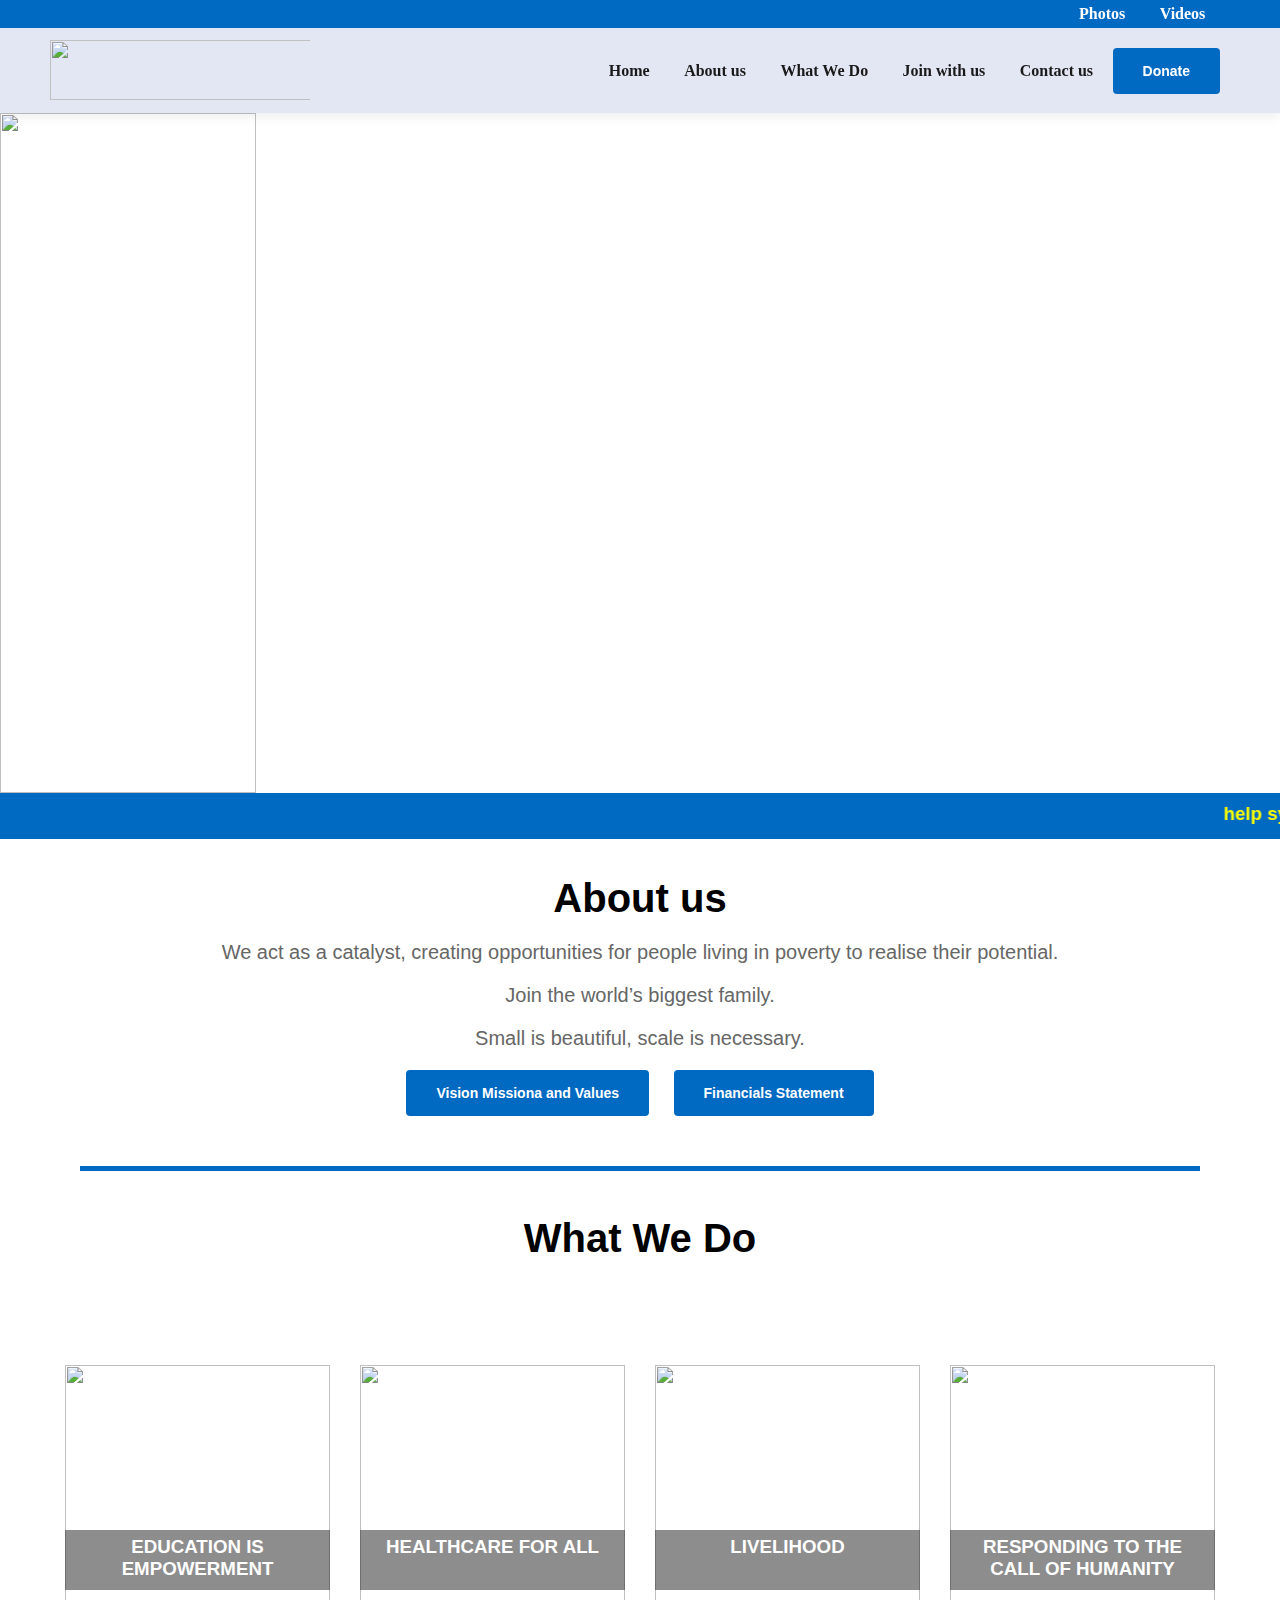
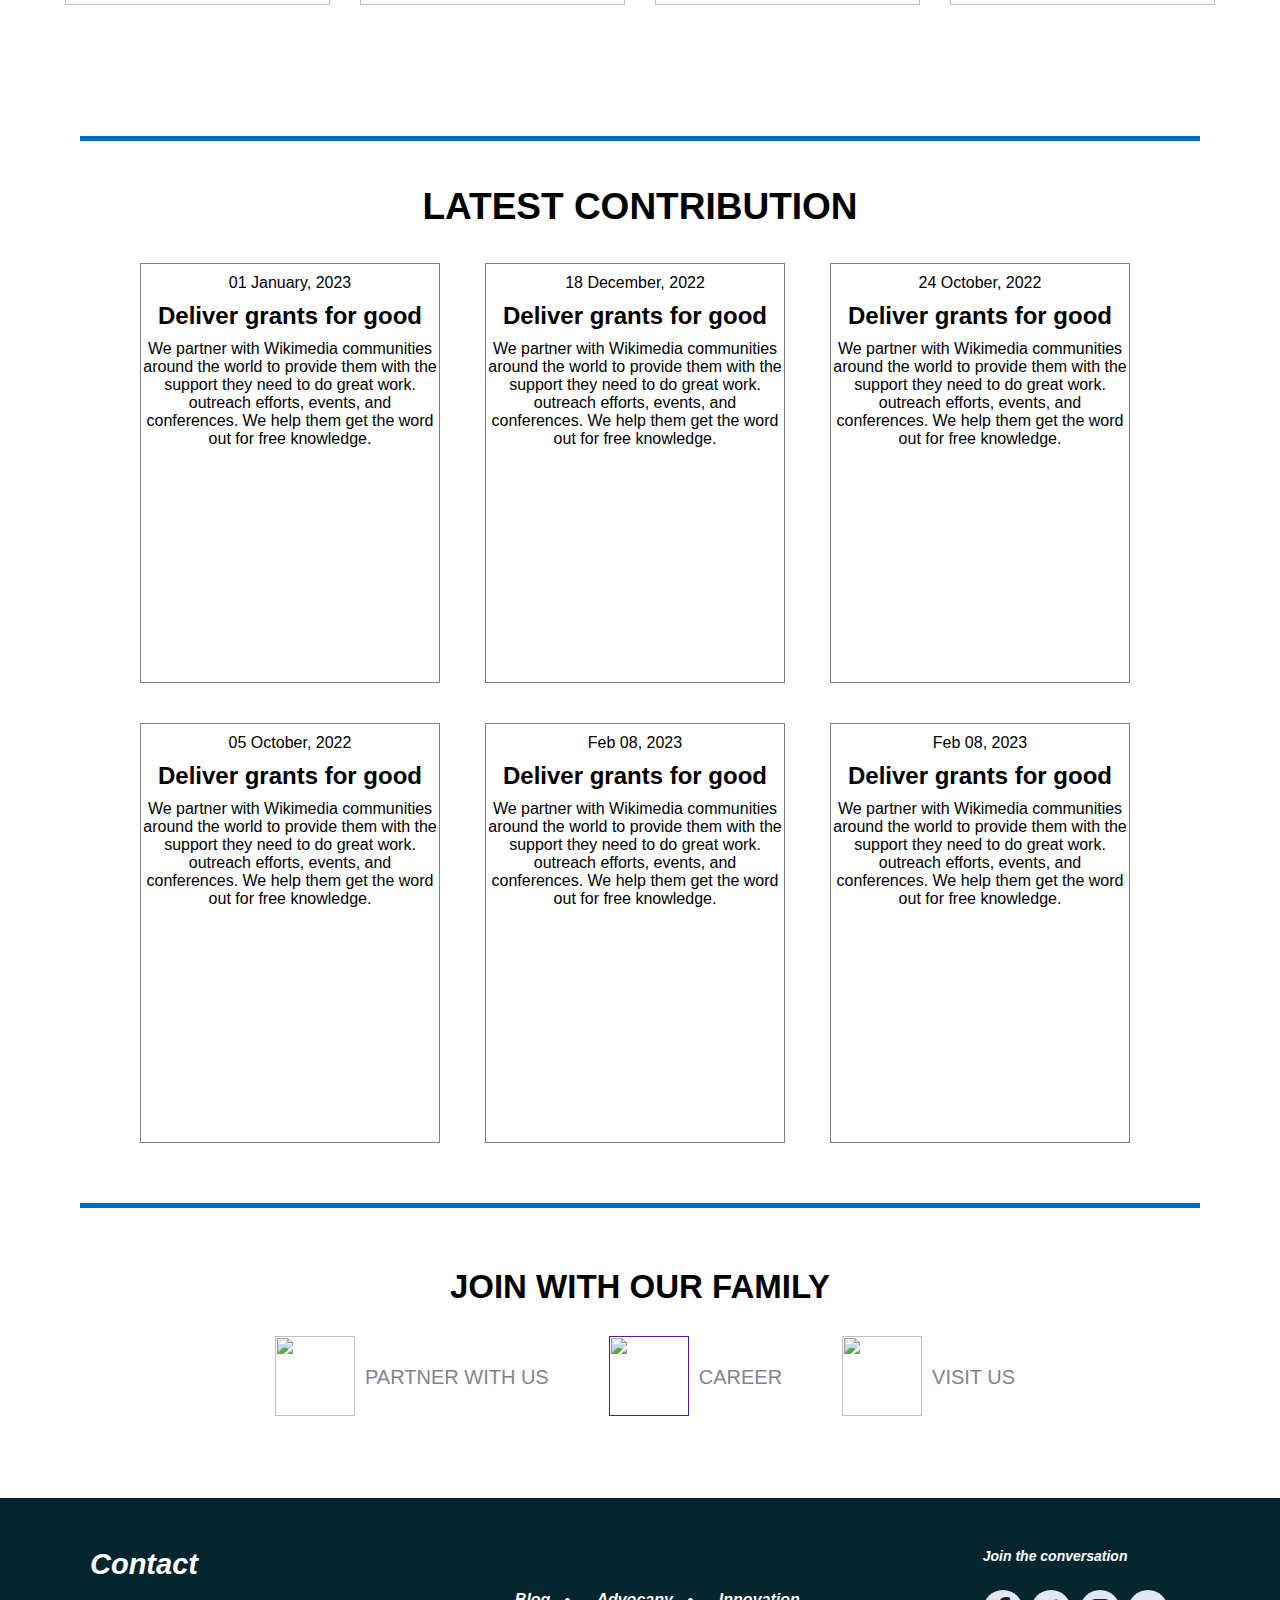
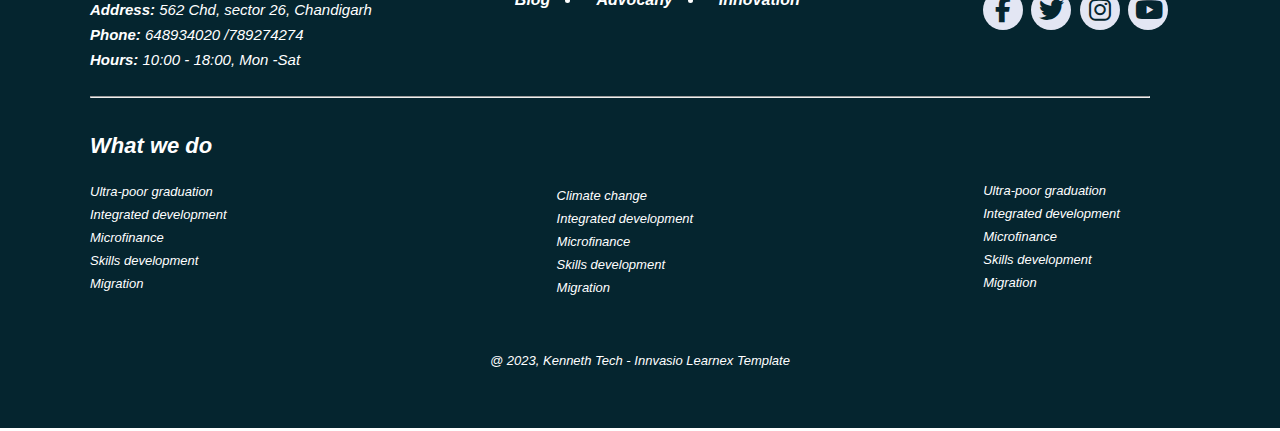
==== index.html @ 6856a327 "Add files via upload" ====
<!DOCTYPE html>
<html lang="en">
<head>
    <meta charset="UTF-8">
    <meta http-equiv="X-UA-Compatible" content="IE=edge">
    <meta name="viewport" content="width=device-width, initial-scale=1.0">
    <link rel="stylesheet" href="./style/style.css">
    <link rel="stylesheet" type="text/css" href="https://cdnjs.cloudflare.com/ajax/libs/font-awesome/6.3.0/css/all.min.css">
    <script src="https://code.jquery.com/jquery-3.6.0.min.js" integrity="sha256-/xUj+3OJU5yExlq6GSYGSHk7tPXikynS7ogEvDej/m4=" crossorigin="anonymous"></script>
    <title>NGO</title>
</head>
<body>

    <!-- ################# ----------------   Navber  --------------################# -->
    <nav id="navbar">
        <div class="nav-1">
            <ul id="menu-1">
                <li><a href="./photoPages/photo.html">Photos</a></li>
                <li><a href="./videoPages/video.html">Videos</a></li>
            </ul>
        </div>

        <div class="nav-2">
            <img src="img/logo/logo_Innvasia.png" class="logo">
            <ul id="menu-2">
                <li><a href="">Home</a></li>
                <li><a href="#notice">About us</a></li>
                <li><a href="#about">What We Do</a></li>
                <li><a href="#partnerBannar">Join with us</a></li>
                <li><a href="form.html">Contact us</a></li>
                <!-- <button class="donate"><a href="payment.html">Donate</a></button> -->
                <a href="../payment.html"><button class="donate">Donate</button></a>
            </ul>
        </div>
    </nav>

     <!-- ################# ----------------   Home  --------------################# -->
    <section id="header">

        <!-- <div class="notice" style="position: absolute;">
            <marquee  direction="" loop=""  behaviour="alternative">
                <h3>help syrian people</h3>
              </marquee>
              <h3>Lorem</h3>
        </div> -->


        <div class="home-img" style="position: relative;">
            <figure>
                <!-- <img src="img/home/plant.png">
                <img src="img/home/plant2.png">
                <img src="img/home/plant3.png">
                <img src="img/home/plant.png"> -->
                <!-- <img src="https://media.istockphoto.com/id/1344903849/photo/paper-people-chain-with-hearts-teamwork-and-love-concept.jpg?b=1&s=170667a&w=0&k=20&c=loVQAC9tllBpuEjWaiavvhNIBdnwnMPjDzoLwsaa2D0=" alt=""> -->
                <img src="./img/home/8.jpg" alt="">
                <!-- <img src="http://www.brac.net/images/banners/tgf-home-banner.jpg" alt=""> -->
                <img src="./img/home/IMG_3693.jpg" alt="">
                <img src="./img/home/11.jpeg" alt="">
                <img src="https://media.istockphoto.com/id/941788480/photo/portrait-of-girl-kid-having-mid-day-meal-in-indian-school.jpg?b=1&s=170667a&w=0&k=20&c=iiSKFLXNeMgFjHuPmfT_6s2xsFm37OPguVdTxDkLU68=" alt="">
                <img src="./img/home/8.jpg" alt="">
            </figure>
        </div> 

        <!-- <div class="notice">
            <marquee behavior="alternate" direction="" loop="" >
                <div class="notice-1">
                    <div class="notice-img">
                        <img src="./img/home/1.avif" height="50px" width="70px" alt="">
                        <img src="./img/home/4000.webp" height="50px" width="70px" alt="">
                    </div>
                    <h3>help syrian people</h3>
                </div>
            </marquee>
        </div> -->


         <!-- <img src="" id="image" alt=""> -->
    </section>

     <!-- ################# ----------------  Notice --------------################# -->

    <section id="notice">
        <div class="notice-1">
            <marquee  direction="" loop=""  behaviour="alternative">
            <a href="payment.html"><h3>help syrian people</h3></a>
            </marquee>
        </div>
    
    </section>

     <!-- ################# ----------------    About Us --------------################# -->

     <section id="whoWe"> 
        <div class="text">
            <h1>About us</h1>
            <p>We act as a catalyst, creating opportunities for people living in poverty to realise their potential.</p>
            <p>Join the world’s biggest family.</p>
            <p>Small is beautiful, scale is necessary.</p>
        </div>
        <div class="bot">
            <!-- <button class="vision"><a href="#">Recognation</a></button> -->
           <a href="vission.html"> <button class="vision"> Vision Missiona and Values</button></a>
           <a href="#"> <button class="vision">Financials Statement</button></a>
        </div>
        <div class="line_1"></div>
     </section>

    <!-- ################# ----------------   What We Do --------------################# -->

    <section id="ourWork">

        <!-- <div><hr></div> -->

        <div class="text">
            <h1>What We Do</h1>
        </div>

        <div class="container">

            <div class="card">
                <img src="https://media.istockphoto.com/id/896301862/photo/concentrated-rural-school-kid-studying-on-floor-and-writing-in-the-notebook.jpg?b=1&s=170667a&w=0&k=20&c=9T5imCpAy87VdvviJOcYR5ZpV4qnSC9HVFO7NsBxG8E=" alt="">
                <div class="intro">
                    <h3>EDUCATION IS EMPOWERMENT</h3>
                    <p>If we need to address healthcare, poverty, population control, unemployment or human rights, 
                        there's no better way to start than providing an education to children in need.</p>
                </div>
            </div>
        
            <div class="card">
                <img src="https://media.istockphoto.com/id/1338255037/photo/doctors-hands-in-surgical-gloves-preparing-covid-19-vaccine-for-child-patient-in-india.jpg?b=1&s=170667a&w=0&k=20&c=PrydB6Eoogu-1FeKOXTZDRqpfy7raJkyuI8YoDalmrM=" alt="">
                <div class="intro">
                    <h3>HEALTHCARE FOR ALL</h3>
                    <p>It is well recognized that improvement in health status of population is both an important means of 
                        sustaining economic and social development as well as an end in itself.</p>
                </div>
            </div>
    
            <div class="card">
                <img src="https://media.istockphoto.com/id/641940492/photo/rural-women-cutting-silage-for-domestic-cattle.jpg?b=1&s=170667a&w=0&k=20&c=gJoU9U7xYX0Bu3TO--cV8PxwqADXh5k85PxWcbwHhn4=" alt="">
                <div class="intro">
                    <h3>LIVELIHOOD</h3>
                    <p>The youth comprises over one-third of the Indian population which in turn constitutes a major part of
                         the labour force of the country.</p>
                </div>
            </div>
    
            <div class="card"> 
                <img src="https://media.istockphoto.com/id/1279741374/photo/rescuer-search-trough-ruins-of-building.jpg?b=1&s=170667a&w=0&k=20&c=1q6sA-1dGrsLStJ3E_56MlbW1Va4gDZ5xOfPLxU4fi0=" alt="">
                <div class="intro">
                    <h3>RESPONDING TO THE CALL OF HUMANITY</h3>
                    <p>Being a disaster-prone country, India is highly vulnerable to various types of natural calamities 
                        due to its geographical positioning.</p>
                </div>
            </div>
        </div>

        <div  class="line_1"></div>
        
    </section>


    <!-- ################# ----------------   LATEST CONTRIBUTION --------------################# -->
    <section id="about">

        <div class="about_line">
            <h1>LATEST CONTRIBUTION</h1>
        </div>

        <div class="card">

            <div class="box">
                <img src="./img/home/latest_event/IMG_3712.JPG" alt="">
                <div class="date">01 January, 2023</div>
                <h2>Deliver grants for good</h2>
                <p>We partner with Wikimedia communities around the world to 
                    provide them with the support they need to do great work. 
                    outreach efforts, events, and conferences. We help them get the word out for free knowledge.</p>
            </div>

            <div class="box">
                <img src="./img/home/latest_event/11.jpeg" alt="">
                <div class="date">18 December, 2022</div>
                <h2>Deliver grants for good</h2>
                <p>We partner with Wikimedia communities around the world to 
                    provide them with the support they need to do great work. 
                    outreach efforts, events, and conferences. We help them get the word out for free knowledge.</p>
            </div>
    
            <div class="box">
                <img src="./img/home/latest_event/9.jpg" alt="">
                <div class="date">24 October, 2022</div>
                <h2>Deliver grants for good</h2>
                <p>We partner with Wikimedia communities around the world to 
                    provide them with the support they need to do great work. 
                    outreach efforts, events, and conferences. We help them get the word out for free knowledge.</p>
            </div>
        </div>

    </section>

    <section id="about">

        <div class="card">

            <div class="box">
                <img src="./img/home/latest_event/13.jpeg" alt="">
                <div class="date">05 October, 2022</div>
                <h2>Deliver grants for good</h2>
                <p>We partner with Wikimedia communities around the world to 
                    provide them with the support they need to do great work. 
                    outreach efforts, events, and conferences. We help them get the word out for free knowledge.</p>
            </div>
    
            <div class="box">
                <img src="https://thumbs.dreamstime.com/b/ngo-activity-doctor-examine-child-health-clinic-center-which-organized-half-india-s-children-under-age-63979746.jpg" alt="">
                <div class="date">Feb 08, 2023</div>
                <h2>Deliver grants for good</h2>
                <p>We partner with Wikimedia communities around the world to 
                    provide them with the support they need to do great work. 
                    outreach efforts, events, and conferences. We help them get the word out for free knowledge.</p>
            </div>
    
            <div class="box">
                <img src="https://thumbs.dreamstime.com/b/ngo-activity-doctor-examine-child-health-clinic-center-which-organized-half-india-s-children-under-age-63979746.jpg" alt="">
                <div class="date">Feb 08, 2023</div>
                <h2>Deliver grants for good</h2>
                <p>We partner with Wikimedia communities around the world to 
                    provide them with the support they need to do great work. 
                    outreach efforts, events, and conferences. We help them get the word out for free knowledge.</p>
            </div>
        
        </div>

        <div  class="line_1"></div>
         

    </section>

    <!-- ################# ----------------  JOIN WITH OUR FAMILY  --------------################# -->

    <section id="partnerBannar">

        <div class="text">
            <h1>JOIN WITH OUR FAMILY</h1>
        </div>

        <div class="bannar">
            <div class="col">
                <a href="./partnerPages/partner.html">
                    <img src="http://www.brac.net/templates/saga/home-template/img/partner.png " alt="">
                    <!-- <img src="./img/partnerbanner/partner.png" alt=""> -->
                    <p>PARTNER WITH US</p>
                </a>
            </div>
            <div class="col">
                <a href="">
                    <img src="http://www.brac.net/templates/saga/home-template/img/career.png" alt="">
                    <!-- <img src="./img/partnerbanner/career.png" alt=""> -->
                    <p>CAREER</p>
                </a>
            </div>
            <div class="col">
                <a href="./partnerPages/visit.html">
                    <img src="http://www.brac.net/templates/saga/home-template/img/visit.png " alt="">
                    <!-- <img src="./img/partnerbanner/visit.png" alt=""> -->
                    <p>VISIT US</p>
                </a>
            </div>
        </div>

    </section>


    <!-- ################# ----------------  Footer Section  --------------################# -->

    <footer class="section-p1">

        <section id="contact">
            <div class="cont">
                <h4>Contact</h4>
                <p><strong>Address:</strong> 562 Chd, sector 26, Chandigarh</p>
                <p><strong>Phone:</strong> 648934020 /789274274</p>
                <p><strong>Hours:</strong> 10:00 - 18:00, Mon -Sat</p>
            </div>

            <div class="blog">
                <center>
                <ul>
                    <li class="ab">Blog</li>
                    <li>Advocany</li>
                    <li>Innovation</li>
                </ul>
                </center>
            </div>

            <div class="follow">
                <h4>Join the conversation</h4>
                <div class="icon">
                    <a href="#"><i class="fab fa-facebook-f"></i></a>
                    <a href="#"><i class="fab fa-twitter"></i></a>
                    <a href="#"><i class="fab fa-instagram"></i></a>
                    <a href="#"><i class="fab fa-youtube"></i></a>
                </div>
            </div>

        </section>

        <hr>
        
         <!-- ######### ----------- Down Footer ----------- ########### -->

        <section id="downFooter">
            <div class="col-1">
                <h2>What we do</h2>
                <p>Ultra-poor graduation</p>
                <p>  Integrated development</p>
                <p>  Microfinance</p>
                <p> Skills development</p>
                <p>  Migration</p>
            </div>

            <div class="col-2">
                <p>Climate change</p>
                <p>  Integrated development</p>
                <p>  Microfinance</p>
                <p> Skills development</p>
                <p>  Migration</p>
            </div>

            <div class="col-3">
                <p>Ultra-poor graduation</p>
                <p>  Integrated development</p>
                <p>  Microfinance</p>
                <p> Skills development</p>
                <p>  Migration</p>
                </div>
            </div>

        </section>

       

        <div class="copyright">
            <p>@ 2023, Kenneth Tech - Innvasio Learnex Template</p>
        </div>

    </footer>

    <!-- #################-----------  js file  --------------################-->
    <script src="/js/home.js"></script>
    
</body>
</html>
---- style/style.css ----
@import url('href="https://fonts.googleapis.com/css2?family=Inter:wght@400;600;700&family=Poppins:wght@300;400;600;700&family=Roboto:wght@100;300;500;700&display=swap');

*{
	margin: 0;
	/* padding: 0; */
	box-sizing: border-box;
	font-family: 'poppins',sans-serif;
}

h2{ 
    padding-top: 10px;
    padding-bottom: 10px;
}

/* ########################   Navbar   ####################### */

nav{
    position: sticky;
    top: 0%;
    z-index: 999;
    box-shadow: 0 5px 10px rgba(0, 0, 0, 0.06);
}



nav .nav-1{
    display: flex;
    /* background-color: #ef12ff; */
    background-color: #0069C2 ;
}

nav .nav-1 a{
    color: white;
}


nav .nav-1 #menu-1{
    margin-left: 80%;;
    float: right;
}

nav .nav-2{
    background-color: #e3e6f3;
    height: 85px;
}

nav .nav-2 #menu-2{
    margin-top:20px;
    margin-right: 60px;
    float: right;
}

nav .nav-2 .logo{
    margin-top: 12px;
    margin-left: 20px;
	width: 290px;
	height: 60px;
    float: left;
	padding-left: 30px;
	cursor: pointer;
}

nav li{
	display: inline-block;
	list-style-type: none;
	margin: 5px;
	color: #fff;
}
nav #menu-1,
nav #menu-2  {
    margin-right: 30px;
}

nav li a {
    text-decoration: none;
    font-size: 16px;
    font-weight: 600;
    color: #1a1a1a;
    transition: 0.3s ease;
}

nav li a:hover,
nav li a.active {
    color: #ef12ff;
}

nav li a{
    text-decoration: none;
    position: relative;
    padding: 10px;
    font-family: roboto;
}

nav li a::after{
    content: '';
    position: absolute;
    left: 0;
    bottom: 0%;
    height: 3px;
    width: 0;
    background-color: #088178;;
}

nav .nav-2 #menu-2 li a:hover::after,
nav .nav-2 #menu-2 li a.active::after{
    content: '';
    position: absolute;
    left: 10px;
    bottom: 0%;
    height: 3px;
    width: 50%;
    background-color: #ef12ff;;
    transition: 0.4s ease-in;

}


nav button:hover {
    background-color: #088178;
    color: #fff;
}

nav #nav-2 .donate:hover button{
    background-color: #088178;
    border: 1px solid #088178;
}

nav button.donate{
    font-size: 14px;
    font-weight: 600;
    padding: 15px 30px;
    color: #fff;
    background-color: #0069C2;
    border-radius: 4px;
    cursor: pointer;
    border: none;
    outline: none;
    transition: 0.2s;
}

nav button.donate a{
    color: white;
    text-decoration: none;
}

nav button:hover {
    background-color: #ef12ff;
    color: #fff;
}

/* ########################   Home   ####################### */

#header{
    /* background-color: #000C66; */
    width:100%;
	height: 75.6vh;;
    background-position: center;
    background-size: cover;
}

/* #header .notice{
    background-color: #05252f;
    margin-top: 63px;
    background-color: #0000FF;
}

#header .notice .notice-1{
    display: flex;
}

#header .notice .notice-1 .notice-img{
    margin-right: 20px;
    margin-top: 5px;
}

#header .notice h3{
    padding-top: 20px;
    padding-bottom: 10px;
    color: #fff;
    text-transform: uppercase;
    cursor: pointer;
} */

/* #header .home-img{
    width: 100%;
    height: 100vh;
} */

/* #header .home-img figure img{
    width: 100%;
    height: 95vh;
} */

/* 
#header .notice{
    align-items: center;
    position: relative;
    font-family: 'Baloo bhai',cursive;
    margin-top: 30%;
    background-color: red;

  }
#header .notice::before{
    content:"";
    background-color:black;
    height: 100%;
    width: 100%;
    position: absolute;
    z-index: -1;
    opacity:0.7;
    top: 0px;
    left: 0px;
  }
#header .notice h3{
     color: #fff;
     text-transform: uppercase;
 } */


/* #header .notice{
    height: 60px;
    width: 100%;
    padding: 6px;
    box-sizing: border-box;
    position: absolute;
    bottom: -70px;  
    background: rgb(27, 27, 27, .5);
    color: white;
    transition: .5s;
}

#header .notice h3{
    text-align: center;
} */

#notice .notice-1{
    /* background-color: #ef12ff; */
    background-color: #0069C2;
    padding: 10px 0px 10px 0px;
}

#notice .notice-1 a{
    text-decoration: none;
}

#notice .notice-1 h3{
    /* padding-bottom: 20px; */
    cursor: pointer;
    color: yellow;
}

#notice .notice-1 h3:hover{
    /* color: #088178; */
    color: #ef12ff;
}





#header .home-img{
    overflow: hidden;
}


#header .home-img img{
	height: 75.6vh;
    width: 100%;

}

#header .home-img figure img {
    float: left;
    width: 20%;
}

#header .home-img figure {
    position: relative;
    width: 500%;
    margin: 0;
    left: 0;
    animation: 20s slider infinite;
}

@keyframes slider {
    0% {
        left: 0;
    }
    20% {
        left: 0;
    }
    25% {
        left: -100%;
    }
    45% {
        left: -100%;
    }
    50% {
        left: -200%;
    }
    70% {
        left: -200%;
    }
    75% {
        left: -300%;
    }
    95% {
        left: -300%;
    }
    100% {
        left: -400%;
    }
}

/* ########### About Us ########### */

#whoWe {
    margin: 37px 0px 20px 0px;
}
#whoWe .text{
    text-align: center;
}

#whoWe .text h1{
    font-size: 40px;
}

#whoWe .text p{
    margin: 20px 0px 20px 0px;
    font-size: 20px;
    color: #666666;
}

#whoWe .bot button:hover {
    background-color: #088178;
    color: #fff;
}

#whoWe .bot{
    text-align: center;
}

#whoWe .bot button.vision{
    font-size: 14px;
    font-weight: 600;
    margin: 0px 10px 0px 10px;
    padding: 15px 30px;
    color: #fff;
    /* background-color: #ef12ff; */
    background-color: #0069C2;
    border-radius: 4px;
    cursor: pointer;
    border: none;
    outline: none;
    transition: 0.2s;
}

#whoWe .bot button.vision a{
    color: #000;
    text-decoration: none;
}

#whoWe .bot button:hover {
    background-color: #ef12ff;
    color: #fff;
}

#whoWe .line_1{
    margin: 50px 80px 40px 80px;
    background: #0069C2;
    height: 5px;
}

/*   ######################    About  us  ######################## */

#about{
    margin-top: 7px;
}

#about h1 {
    font-size: 37px;
    font-weight: bold;
    margin-top: 20px;
    text-align: center;
    padding: 5px 3px;
    /* background: #000; */
    color: black;
}

/* #about{
    width: 900px;
    height: 590px;
    background: #000;
    margin-top: 50px;
    display: flex;
    display: grid;
    flex-direction: column;
    grid-template-columns: 1fr 1fr 1fr;
    gap: 10px 2em;
} */


#about .card{
	width: 900px;
	margin: 20px 20px 20px 10px;
	padding-left: 120px;
	/* display: flex; */
	display: grid;
	grid-template-columns: 1fr 1fr 1fr;
	/* background-color: black; */
	/* gap: 10px 2em;  */
	gap: 25px; 
}

#about .date{
    padding-top: 10px;
}

#about .box{
    margin: 10px;
	/* padding-left: 20px; */
    width: 300px;
    height: 420px;
    /* box-shadow: -1px 0 10px #000000; */
    align-items: center;
    justify-content: center;
    text-align: center;
	/* border-radius: 18px; */
    border: 1px solid gray;
    /* box-sizing: border-box;  */

    transition: 0.5s ease;
    cursor: pointer;
}

/* #about .box:hover{
    background-color: #05252f;
    transform: scale(1.1);
    box-shadow: 5px 5px 15px rgba(0,0,0,0.9);
} */

/* #about .box img:hover{
    background-color: #05252f;
    transform: scale(1.1);
    box-shadow: 5px 5px 15px rgba(0,0,0,0.9);
} */

#about .box img{
    width: 299px;
    padding-left: 1px;
    padding-right: 2px;
    /* height: 190px; */
    display: flex;
    /* border-top-left-radius: 18px; */
    /* border-top-right-radius: 18px; */
}

#about .card .box img:hover{
    opacity: 0.5;
    transition: .5s;
}

#line-0{
	/* background-color: #e3e6f3; */
	border-top: 4px solid blue;
}


/* ########################   Our work   ####################### */

/* *{
    margin: 0px;
    padding: 0px;
    font-family: sans-serif;
} */


#ourWork .line_1{
    margin: 40px 80px 40px 80px;
    background: #0069C2;
    height: 5px;
}

#ourWork .container{
    /* height: 700px; */
    /* background-color: black; */
    /* width: 1000px; */
    display: flex;
    /* margin: 50px; */
    /* gap: .2px; */

    justify-content: center;
    height: 47vh;
    /* height: 100vh; */
    /* background: whitesmoke; */
    align-items: center;
}

#ourWork .text h1 {
    font-size: 40px;
    font-weight: bold;
    margin-top: 27px;
    text-align: center;
    padding: 5px 3px;
    /* background: #000; */
    color: black;
}

#ourWork .card{
    height: 240px;
    width: 265px;
    margin: 15px;
    /* box-shadow: 5px 5px 20px black; */
    overflow: hidden;
}

#ourWork img{
    height: 240px;
    width: 265px;
    transition: .5s;
}

#ourWork .intro{
    height: 60px;
    width: 265px;
    padding: 6px;
    box-sizing: border-box;
    position: absolute;
    bottom: -690px;  
    background: rgb(27, 27, 27, .5);
    color: white;
    transition: .5s;
}

#ourWork h3{
    text-align: center;
}

#ourWork h1{
    margin: 7px;
    font-size: 30px;
}

#ourWork p{
    font-size: 15px;
    margin: 10px;
    visibility: hidden;
    opacity: 0;
}

#ourWork .container .card:hover{
    cursor: pointer;
}

#ourWork .container .card:hover .intro{
    height: 140px;
    background: black;
}

#ourWork .container .card:hover p{
    opacity: 1;
    visibility: visible;
}
 
#ourWork .container .card:hover img{
    transform: scale(1.1) rotate(-3deg);
}

/* ########################   JOIN WITH OUR FAMILY   ####################### */

#about .line_1{
    margin: 50px 80px 40px 80px;
    background: #0069C2;
    height: 5px;
}

#partnerBannar{
    height: 200px;
}

#partnerBannar .text{
    padding-top: 20px;
    text-align: center;
}

#partnerBannar .text h1{
    font-size: 33px;
}

#partnerBannar .bannar{
    display: flex;
    margin-left: 245px;
}

#partnerBannar .bannar .col a{
    display: flex;
    /* padding-left: 100px; */
    margin: 30px;
    cursor: pointer;
    text-decoration: none;
}

#partnerBannar .bannar .col img{
    height: 80px;
    width: 80px;
}

#partnerBannar .bannar .col p{
    padding-left: 10px;
    padding-top: 30px;
    font-size: 20px;
    color: #81848F;
}


/* --------###################################   Footer   ##############################------- */

footer {
    /* display: flex; */
    padding-top: 40px;
    margin-top: 50px;
    margin-bottom: -5px;
    
    /* background-color:  #23395d; */
    /* background-color:  #05252f; */
    flex-wrap: wrap;
    justify-content: space-between;
    background-color: #05252f;
    color: white; 
    font-family: cursive;
    font-style: italic;


}

footer #contact{
    display: flex;
    padding-top: 10px;
    /* padding-left: 60px; */
    padding-bottom: 20px;
}
.cont h4{
    font-size: 29px;
}
.cont p{
    font-size: 15px;
}

#downFooter p:hover{
    color: #088178;
}

footer .cont {

    margin-left: 90px;

}
footer .blog {
    margin-left: 80px;
    margin-top: 20px;
}

footer ul{
    display:flex;
}

footer  ul li{
    float:left;
    margin-top:80px;
    text-decoration: none;
    color: white;
    margin: 8px;
    padding: 15px;
    font-weight: bold;
}

footer #contact .follow .icon a{
    display: inline-flex;
    align-items: center;
    justify-content: center;
    height: 40px;
    width: 40px;
    background-color: #e3e6f3;
    /* border: 1px solid var(--white-alpha-40); */
    border-radius: 50%;
    margin: 6px 4px 0 0;
    transition: all 0.3s ease;
}

footer #contact .follow .icon a:hover{
    background-color: #088178;
}

footer  ul li:hover{
    color: #088178;
}

.ab{
    list-style-type: none;
}

footer .follow {
    margin-left: 160px;

}

footer .follow .icon i{
    /* color: #c3dee3; */
    color: #05252f;
    font-size: 25px;
    padding-left: 5px;
}

hr{
  margin-left: 90px;
  margin-right: 130px;
}

footer #contact #blog{
    padding-left: 40px;
}

footer .col { 
    display: flex;
    flex-direction: column;
    align-items: flex-start;
    margin-bottom: 20px;
}

footer .logo{
    margin-bottom: 30px;
}

footer h4{
    font-size: 14px;
    padding-bottom: 20px;
}

footer p{
    font-size: 13px;
    margin: 0 0 8px 0;
}

footer #downFooter p{
    cursor: pointer;
}

footer .blog ul li{
    cursor: pointer;
}



footer a{
    font-size: 13px;
    text-decoration: none;
    color: #222;
    margin-bottom: 10px;
}


footer .follow i{
    color: #465b52;
    padding-right: 4px;
    cursor: pointer;
}

footer .intall .row img {
    border: 1px solid #088178;
    border-radius: 6px;
}

footer .intall img{
    margin: 10px 0 15px 0;
}

footer .copyright{
    width: 100%;
    text-align: center;
}

footer #test_footer{
    padding-top: 30px;
    display: flex;
}

/*  --------- #########  Down Footer   ############# ---------- */

footer #downFooter{
    display: flex;
    padding-top: 25px;
    /* padding-left: 60px; */
    padding-bottom: 50px;
    margin-left: 80px;
}

footer .col-1 {
    margin-left: 10px;
}
footer .col-1 h2{
    font-size: 22px;
}
footer #downFooter .col-1 h2{
    padding-bottom: 25px;

}

footer .col-2{
    padding-top: 25px;
    padding-left: 30px;
    margin-top: 40px;
    margin-left: 300px;
}

footer .col-3{

    /* padding-left: -100px; */
    margin-top: 60px;
    margin-left: 290px;
}
.copyright p{
padding-bottom: 60px;
}


/* 444 */
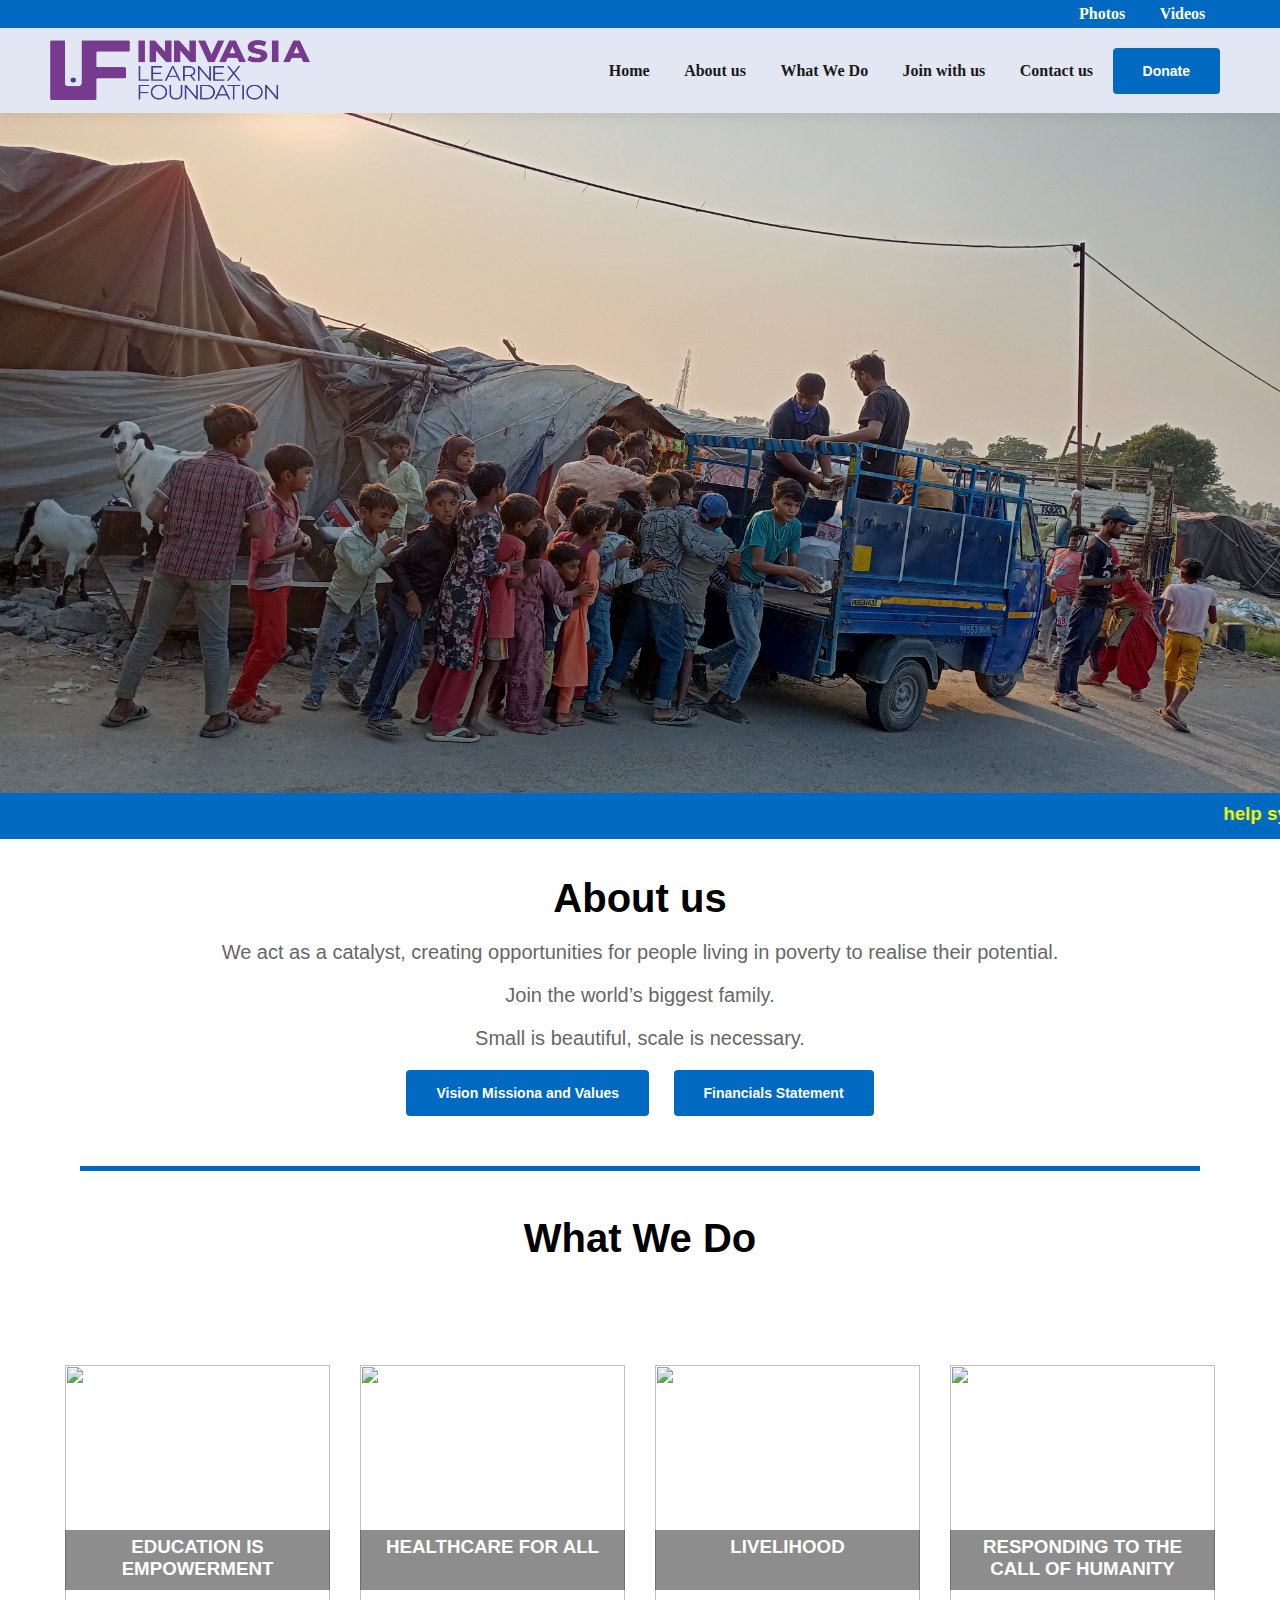
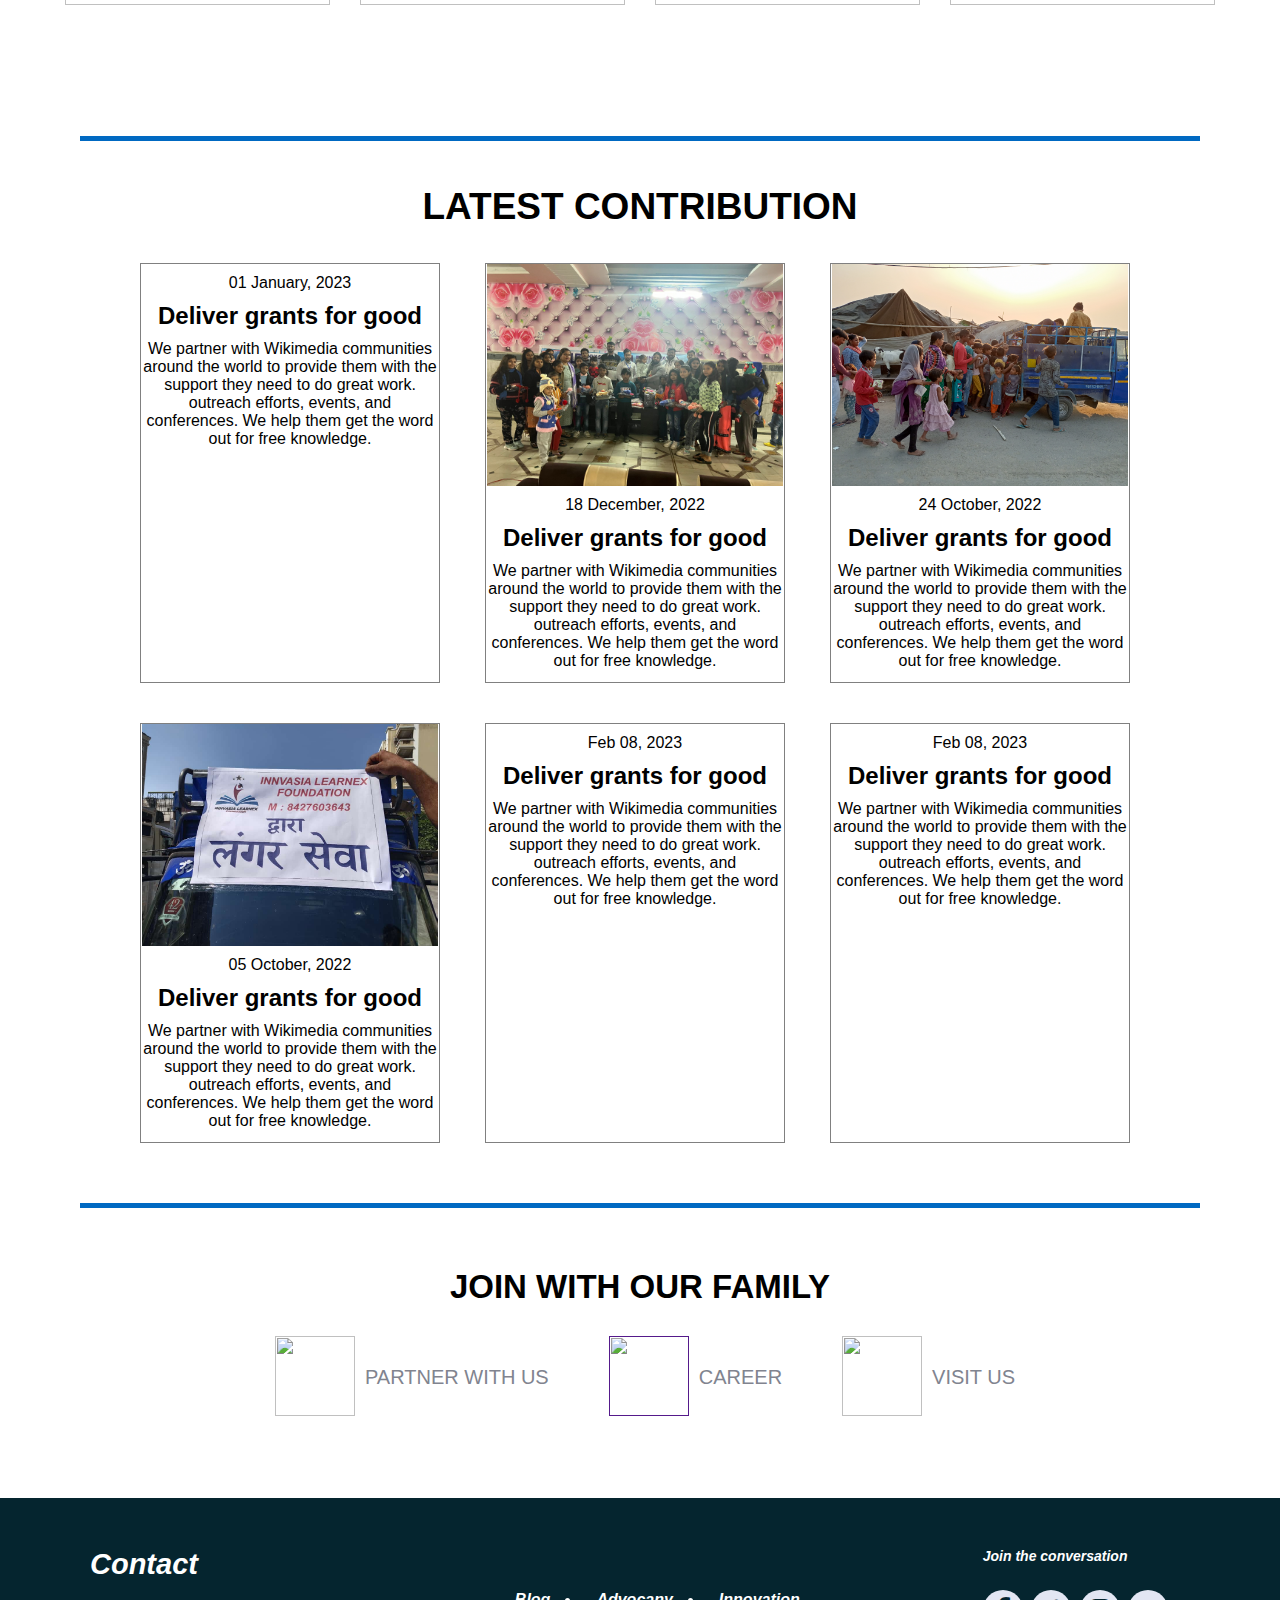
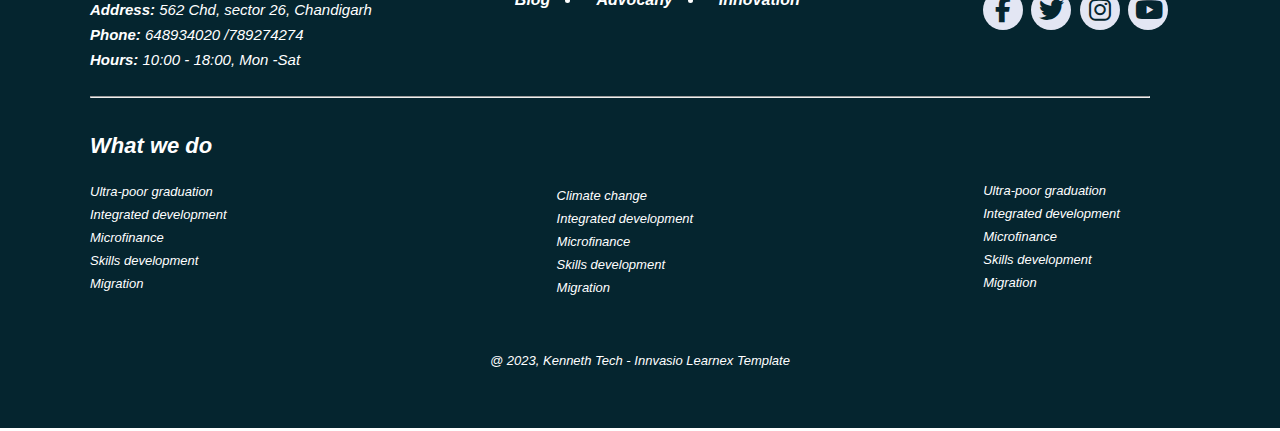
==== commit 7e68719c: "Update index.html" ====
--- a/index.html
+++ b/index.html
@@ -7,7 +7,7 @@
     <link rel="stylesheet" href="./style/style.css">
     <link rel="stylesheet" type="text/css" href="https://cdnjs.cloudflare.com/ajax/libs/font-awesome/6.3.0/css/all.min.css">
     <script src="https://code.jquery.com/jquery-3.6.0.min.js" integrity="sha256-/xUj+3OJU5yExlq6GSYGSHk7tPXikynS7ogEvDej/m4=" crossorigin="anonymous"></script>
-    <title>NGO</title>
+    <title>Innvasia Foundation</title>
 </head>
 <body>
 
@@ -350,4 +350,4 @@
     <script src="/js/home.js"></script>
     
 </body>
-</html>+</html>
